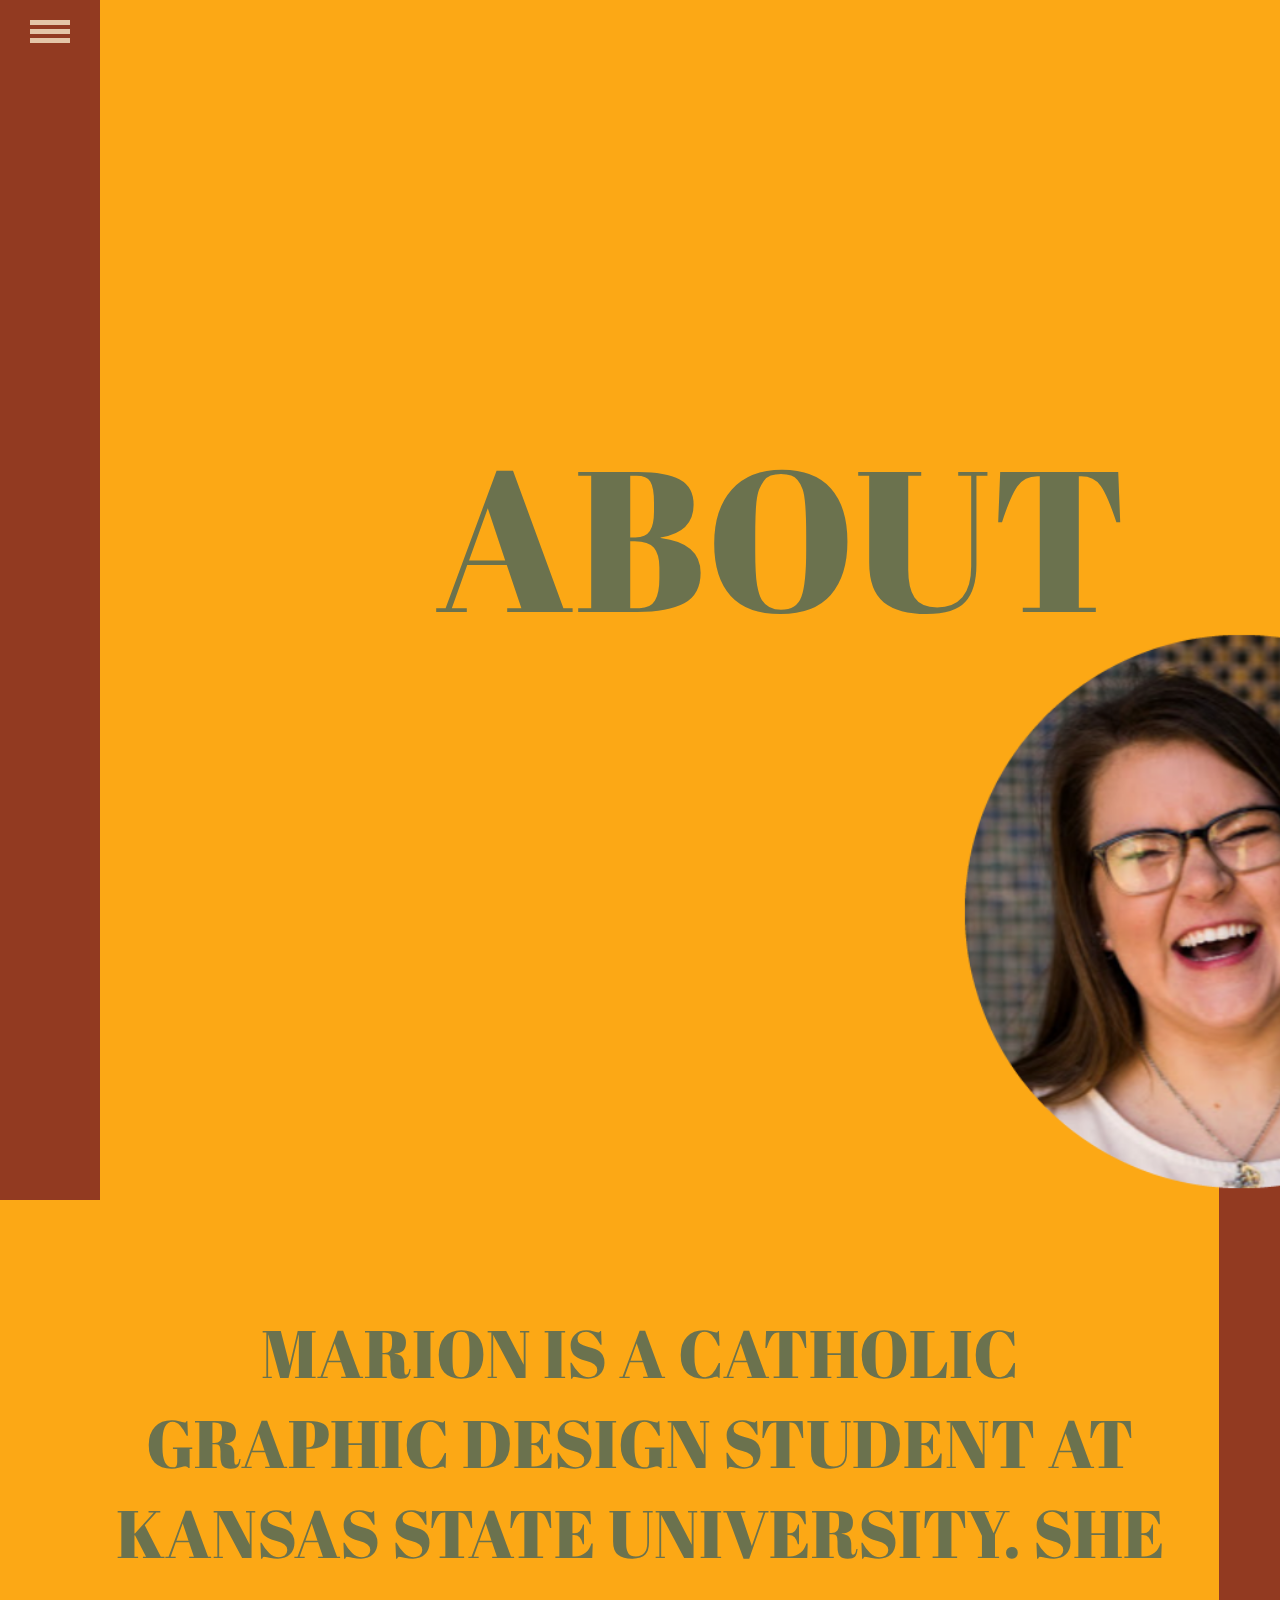
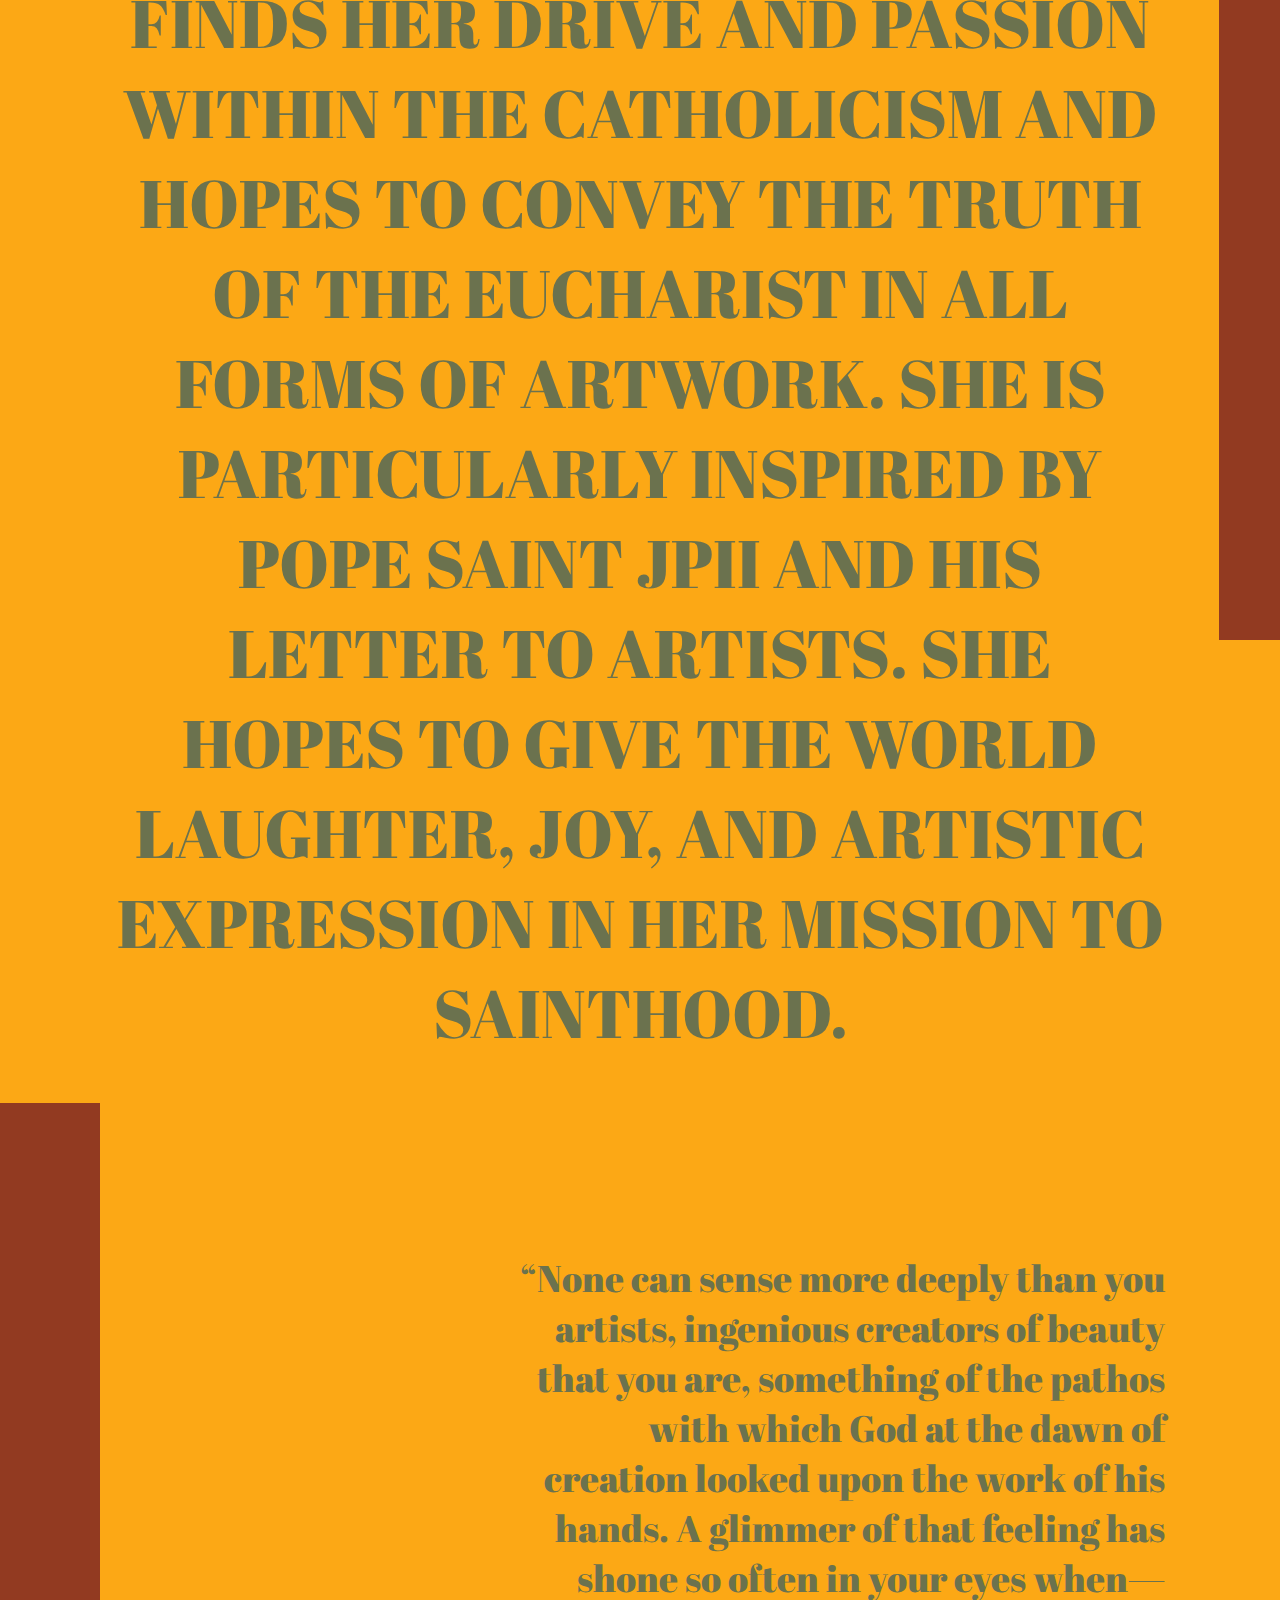
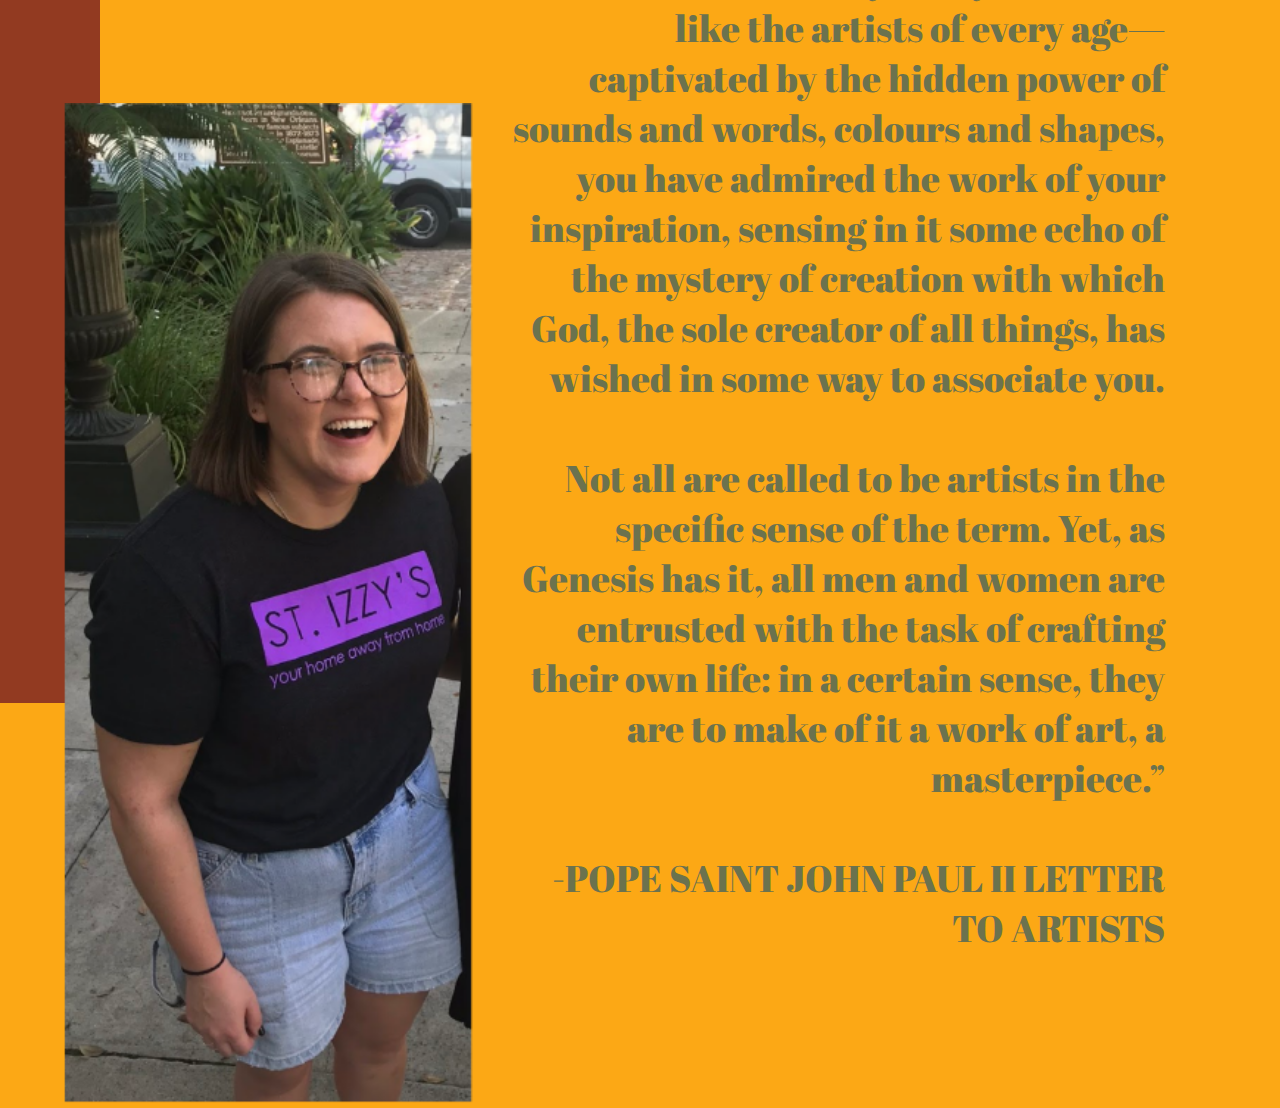
==== about.html @ 94790ca3 ".hello.about" ====
<!DOCTYPE html>
<html>
  <head>
    <title> Marion Farnet </title>
    <meta charset="UTF-8" />
    <link href="https://fonts.googleapis.com/css2?family=Abril+Fatface&display=swap" rel="stylesheet">
    <link rel="stylesheet" href="about.css" />
  </head>

  <div class="red_line_home">  </div>
  <div class="about">
    <p>ABOUT</p>
  </div>
<body class="menu_hidden">
  <div class="hamburger menu_toggle">
    <span class="line"></span>
    <span class="line"></span>
    <span class="line"></span>
  </div>
  <div class="menu">
    <div class="menu_close menu_toggle">
      <span class="line"></span>
      <span class="line"></span>
    </div>
    <a href="#">HOME</a>
    <a href="#">ABOUT</a>
    <a href="#">PERSONAL WORK</a>
    <a href="#">KSU PORTFOLIO</a>
    <a href="#">CONTACT</a>
  </div>

 <div class="profile"><img id="profile_pic" src="/image/profile_pic.png"></div>
 <div class="red_line_about">
     <div class="red_line_right"></div>
     <div class="about_info"> <p> MARION IS A CATHOLIC GRAPHIC DESIGN STUDENT AT KANSAS STATE UNIVERSITY. 
         SHE  FINDS HER DRIVE AND PASSION WITHIN THE CATHOLICISM AND HOPES TO CONVEY THE TRUTH OF THE EUCHARIST IN ALL FORMS OF ARTWORK. 
         SHE IS PARTICULARLY INSPIRED BY POPE SAINT JPII AND HIS LETTER TO ARTISTS. SHE HOPES TO GIVE THE WORLD LAUGHTER, JOY, 
         AND ARTISTIC EXPRESSION IN HER MISSION TO SAINTHOOD.</p></div>
     <div class="red_line_left"></div>
     <div class="about_jpii"> <br> “None can sense more deeply than you artists, 
        ingenious creators of beauty that you are, something of the pathos with which God at the dawn of creation
         looked upon the work of his hands. A glimmer of that feeling has shone so often in your eyes when—like the artists of every age—captivated 
         by the hidden power of sounds and words, colours and shapes, you have admired the work of your inspiration, sensing in it some echo of the 
         mystery of creation with which God, the sole creator of all things, has wished in some way to associate you.
     <br> <br> 
        Not all are called to be artists in the specific sense of the term. Yet, as Genesis has it, 
        all men and women are entrusted with the task of crafting their own life: in a certain sense, they are to 
         make of it a work of art, a masterpiece.” 
    <br><br> 
    -POPE SAINT JOHN PAUL II LETTER TO ARTISTS </div>
    <div class="about_pic"> <img id="degas_picture" src="/image/about_pic.png"></div>


 </div>


  <script src="src/index.js" defer></script>
  </body>


  </html>
---- about.css ----
body {
    font-family: sans-serif;
    margin: 0;
    padding: 0;
    background-color: #fca815;
    font-family: 'Abril Fatface', cursive;
  }

  .about{
      margin-top: -1000px;
      margin-left:34vw;
      color:#6b724e;
      font-size:150pt;
  }

  .about_info{
      margin-top: -1000px;
    margin-left:9vw;
    margin-right:9vw;
    color:#6b724e;
    font-size:50pt;
    text-align: center;
  }

  .about_jpii{
    margin-left:40vw;
    margin-right:9vw;
    color:#6b724e;
    font-size:28pt;
    text-align: right;
    margin-top: -1100px;
  }

  #degas_picture{
      margin-top: -850px;
      height: 1000px;
  }

  .red_line_home{
      background-color: #923a21;
      width:100px;
      height: 1200px;
  }


   #profile_pic{
    margin-top: 350px;
     height: 1100px;
     margin-left: 75vw;
    }

    .red_line_right{
        background-color: #923a21;
        width:100px;
        height: 1200px;
        margin-left: 95.25vw;
        margin-top: -500px;
    }

    .red_line_left{
        background-color: #923a21;
        width:100px;
        height: 1200px;
        margin-top: -20px;
    }






 






























      /*EVERYTHING HERE IS FOR THE HAMBURGER HOME PAGE */

  .hamburger {
    margin: 30px;
    margin-top: -850px;
    width: 40px;
    height: 35px;
    z-index: 10;
  }
  .hamburger .line {
    width: 40px;
    height: 5px;
    background-color: #e4c5a7;
    display: block;
    margin: 4px auto;
    cursor: pointer;
    -webkit-transition: all 0.3s ease-in-out;
    -o-transition: all 0.3s ease-in-out;
    transition: all 0.3s ease-in-out;
  }
  
  .hamburger:hover .line {
    background-color: yellow;
  }
  
  /* menu style */
  .menu_hidden .menu {
    /* THE STARTING POSITION SO THAT THE MENU IS HIDDEN */
    left: -60vw;
  }
  
  .menu {
    /* WIDTH SHOULD MATCH THE AMOUNT IT IS HIDDEN BY */
    width: 60vw;
    height: 100vh;
    background-color: #6b724e;
    position: absolute;
    top: 0;
    left: 0;
    z-index: 20;
    -webkit-transition: all 0.9s ease-in-out;
    -o-transition: all 0.9s ease-in-out;
    transition: all 0.9s ease-in-out;
  }
  
  .menu a {
    display: block;
    padding: 20px;
    text-align: center;
    color: white;
    font-size: 3em;
    text-decoration: none;
  }
  
  .menu a:hover {
    color: blue;
  }
  
  /* CLOSE ICON */
  .menu_close {
    position: absolute;
    right: 45px;
    top: 20px;
  }
  
  .menu_close .line {
    width: 40px;
    height: 5px;
    background-color: white;
    display: block;
    margin: 8px auto;
    cursor: pointer;
    -webkit-transition: all 0.1s ease-in-out;
    -o-transition: all 0.1s ease-in-out;
    transition: all 0.1s ease-in-out;
  }
  
  .menu_close .line:nth-of-type(1) {
    transform: rotate(-45deg);
    position: absolute;
  }
  
  .menu_close .line:nth-of-type(2) {
    transform: rotate(45deg);
    position: absolute;
  }
  
  .menu_close:hover .line {
    background-color: red;
  }
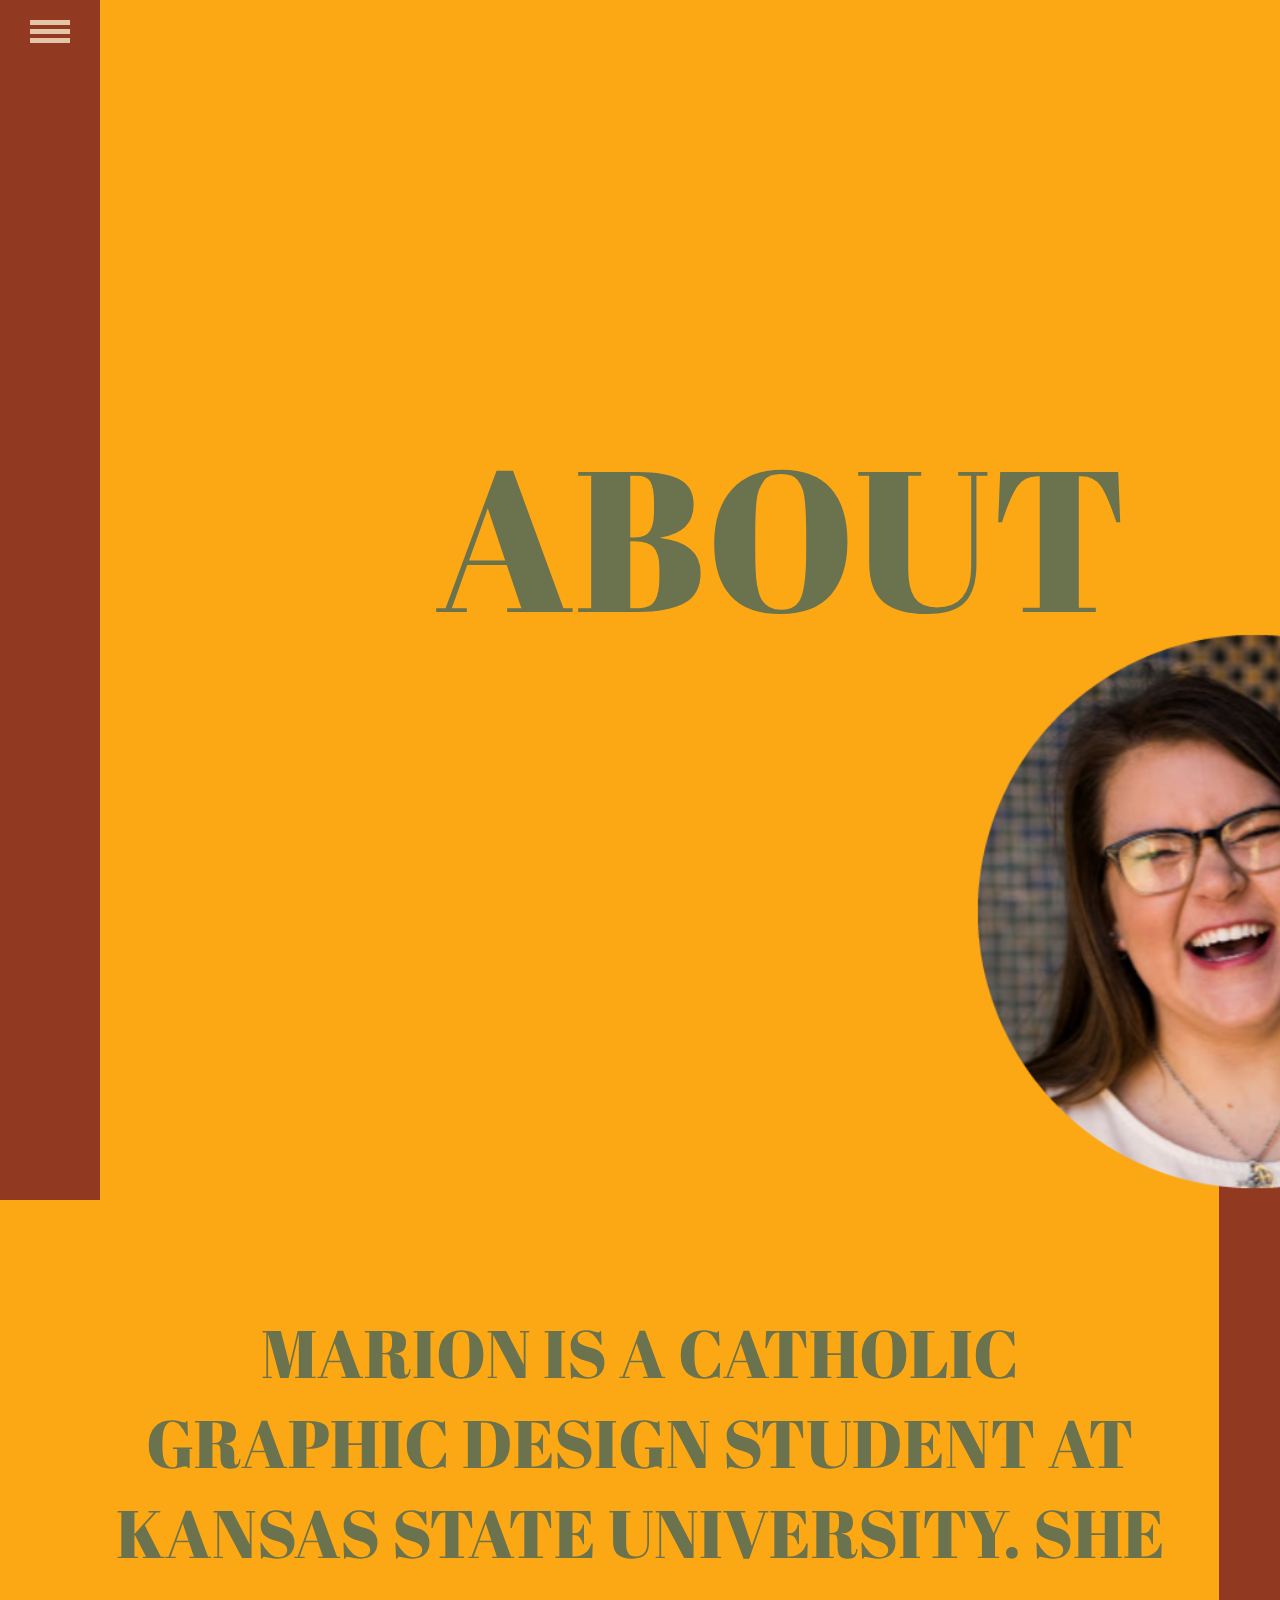
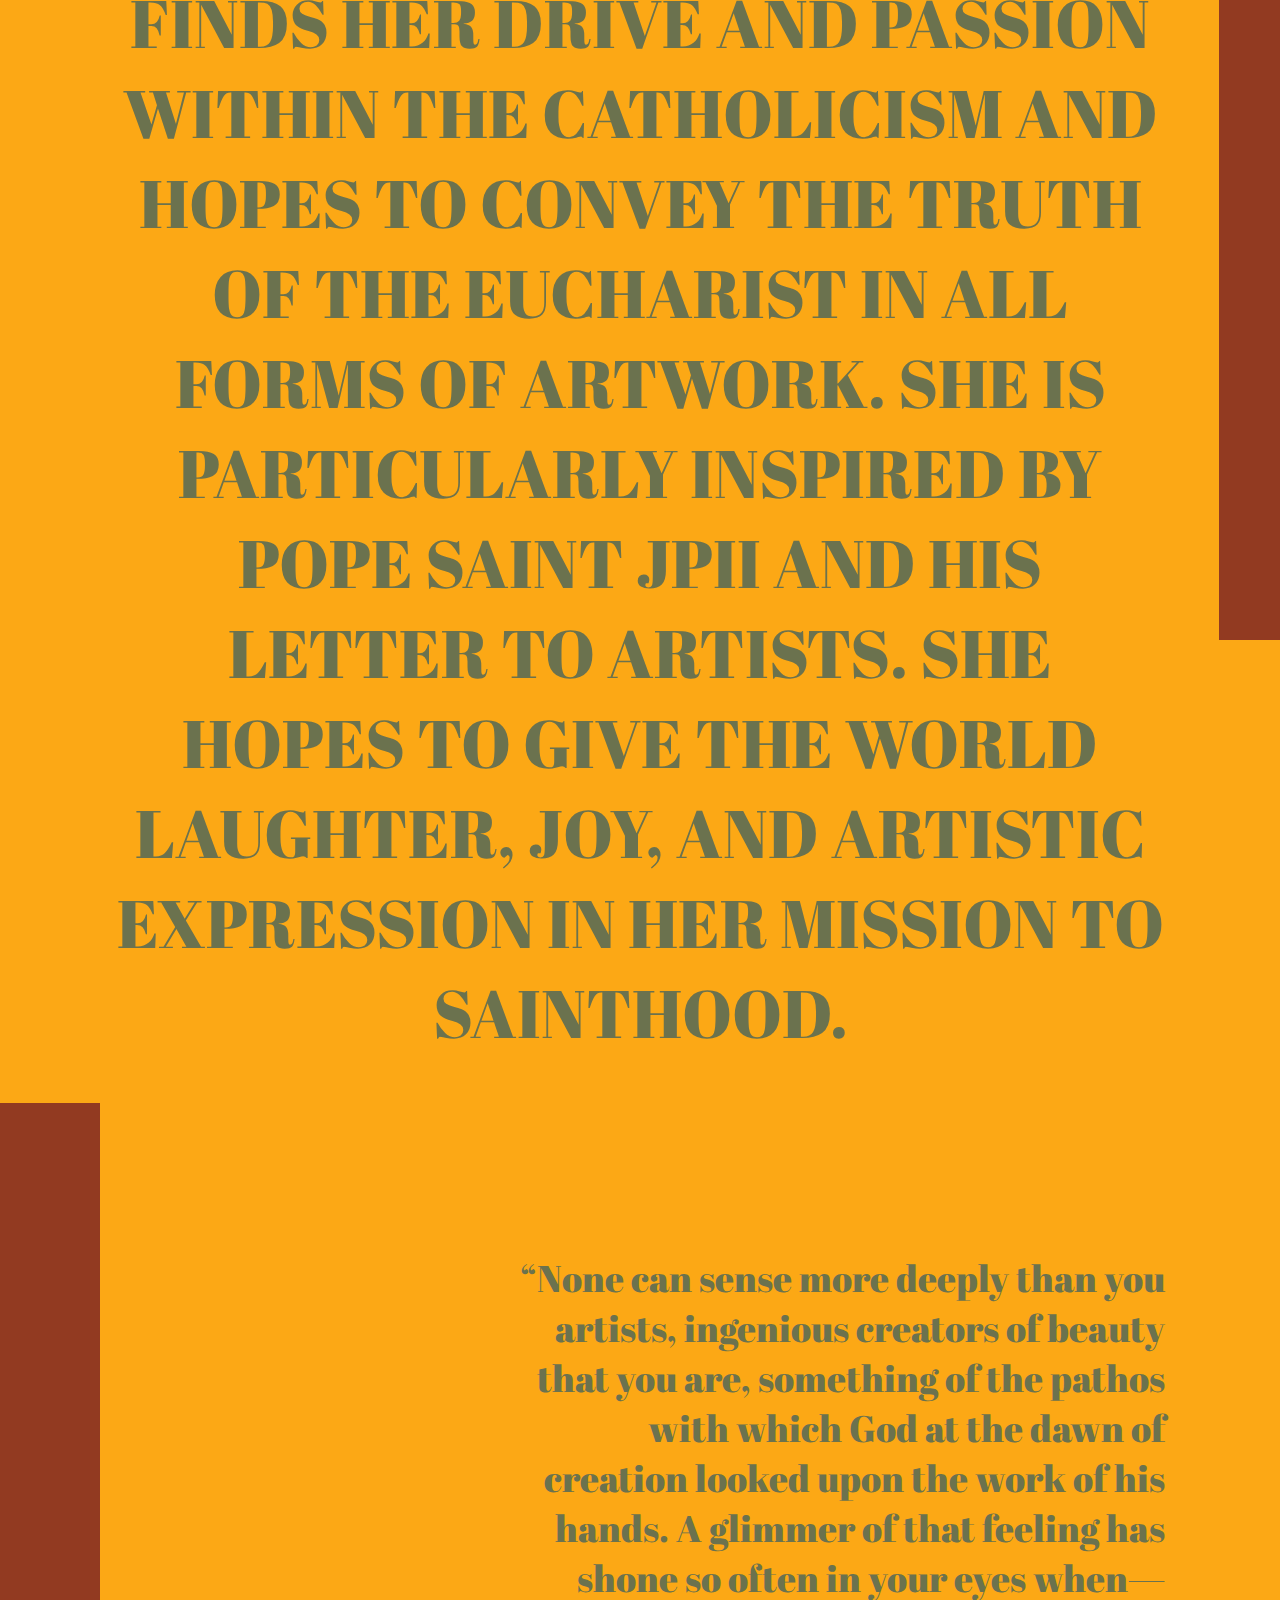
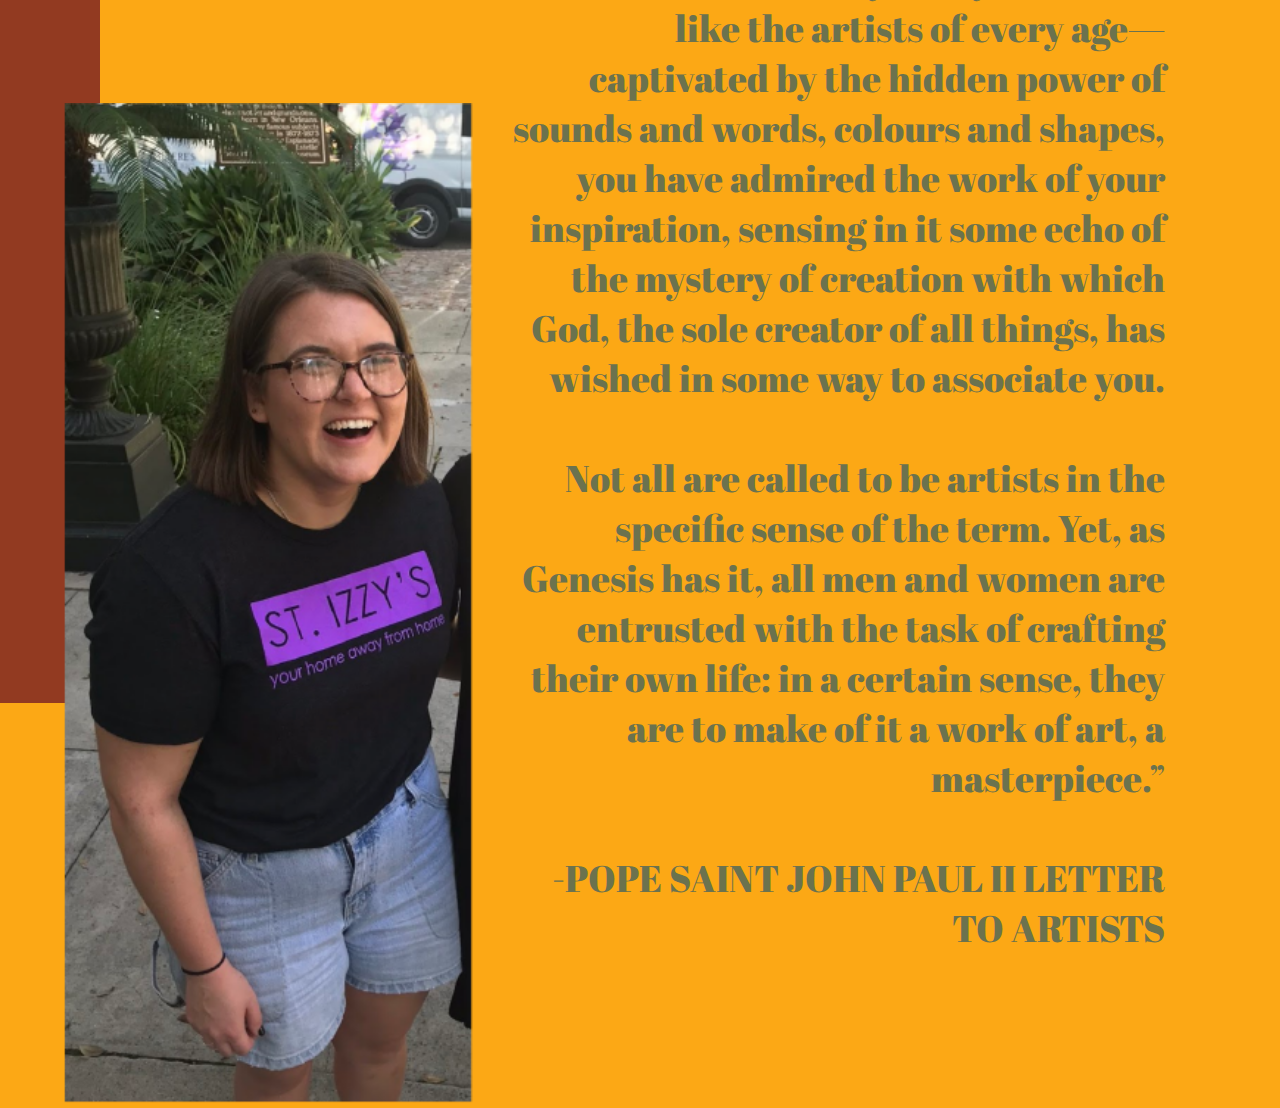
==== commit 0f6713a1: "ksu portfolio and contact page done" ====
--- a/about.html
+++ b/about.html
@@ -1,7 +1,7 @@
 <!DOCTYPE html>
 <html>
   <head>
-    <title> Marion Farnet </title>
+    <title> Marion Farnet-About</title>
     <meta charset="UTF-8" />
     <link href="https://fonts.googleapis.com/css2?family=Abril+Fatface&display=swap" rel="stylesheet">
     <link rel="stylesheet" href="about.css" />
--- a/about.css
+++ b/about.css
@@ -46,7 +46,8 @@
    #profile_pic{
     margin-top: 350px;
      height: 1100px;
-     margin-left: 75vw;
+     margin-left: 76vw;
+     
     }
 
     .red_line_right{
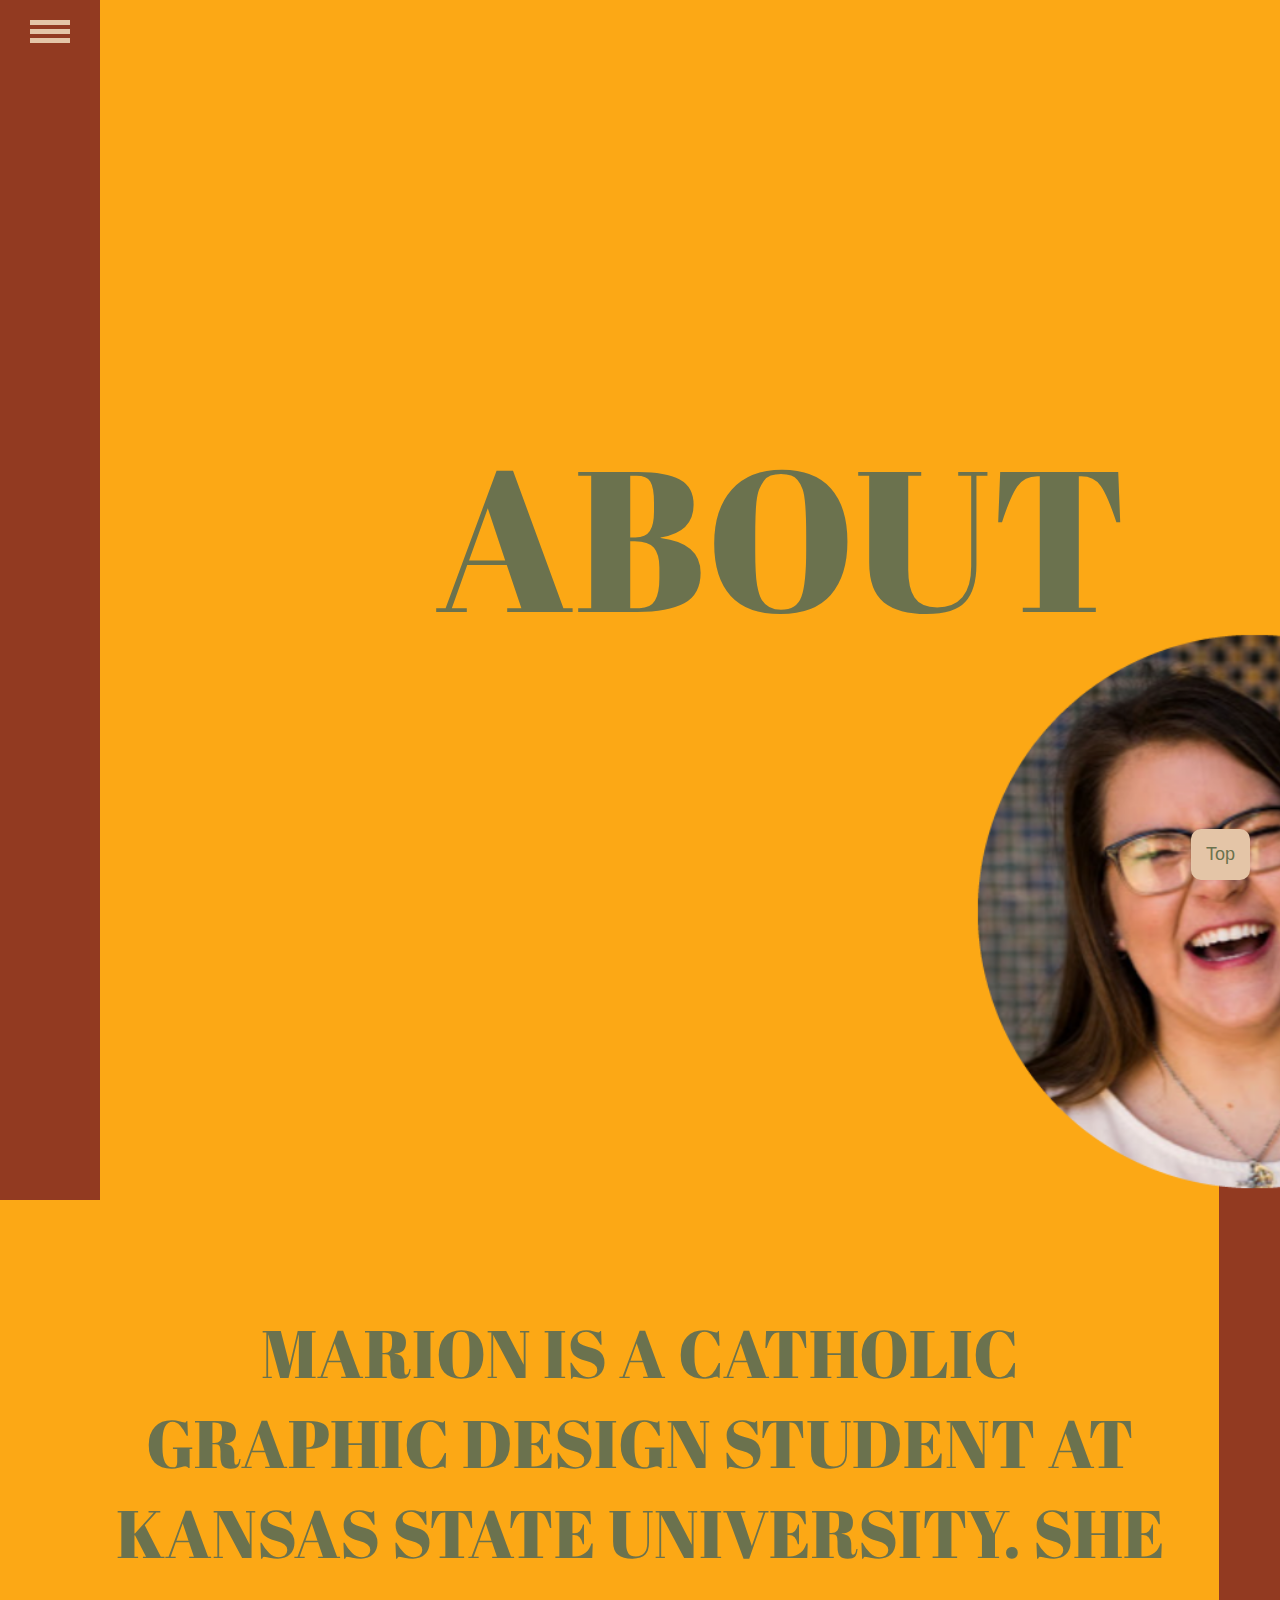
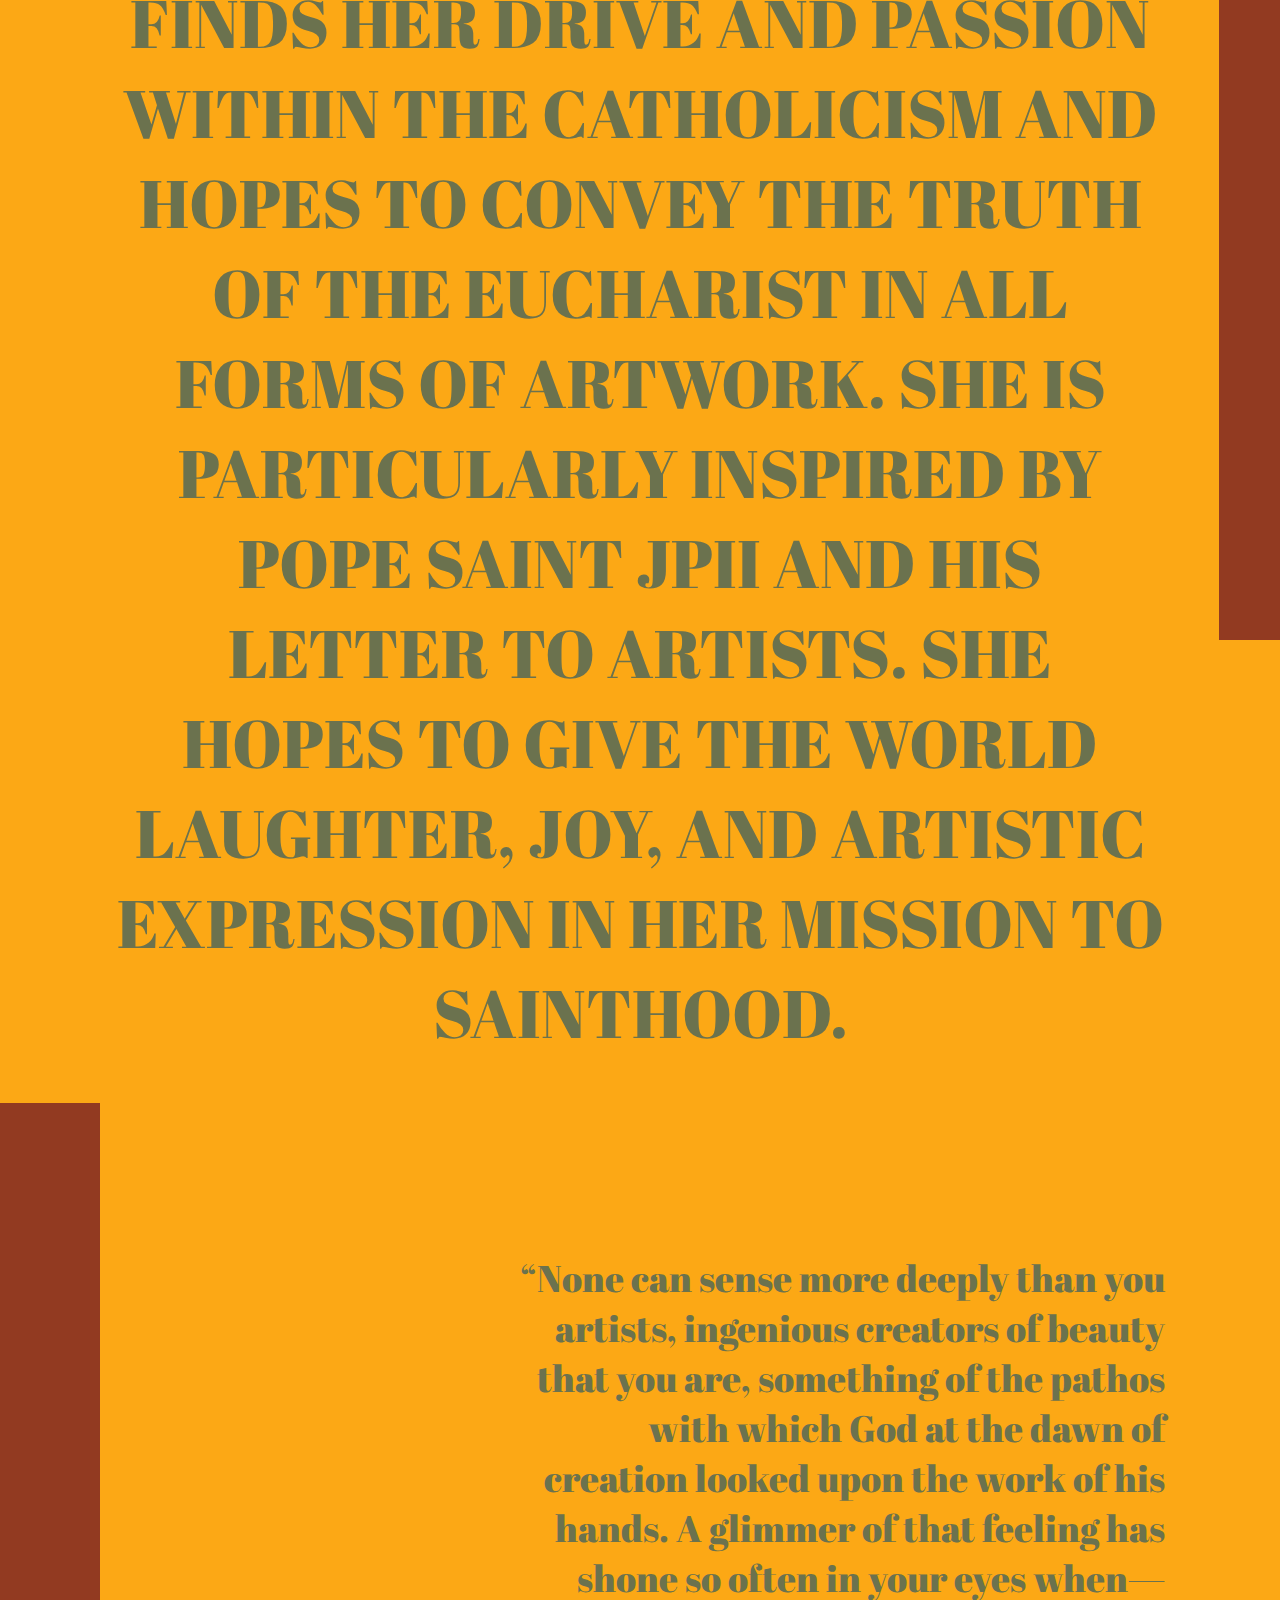
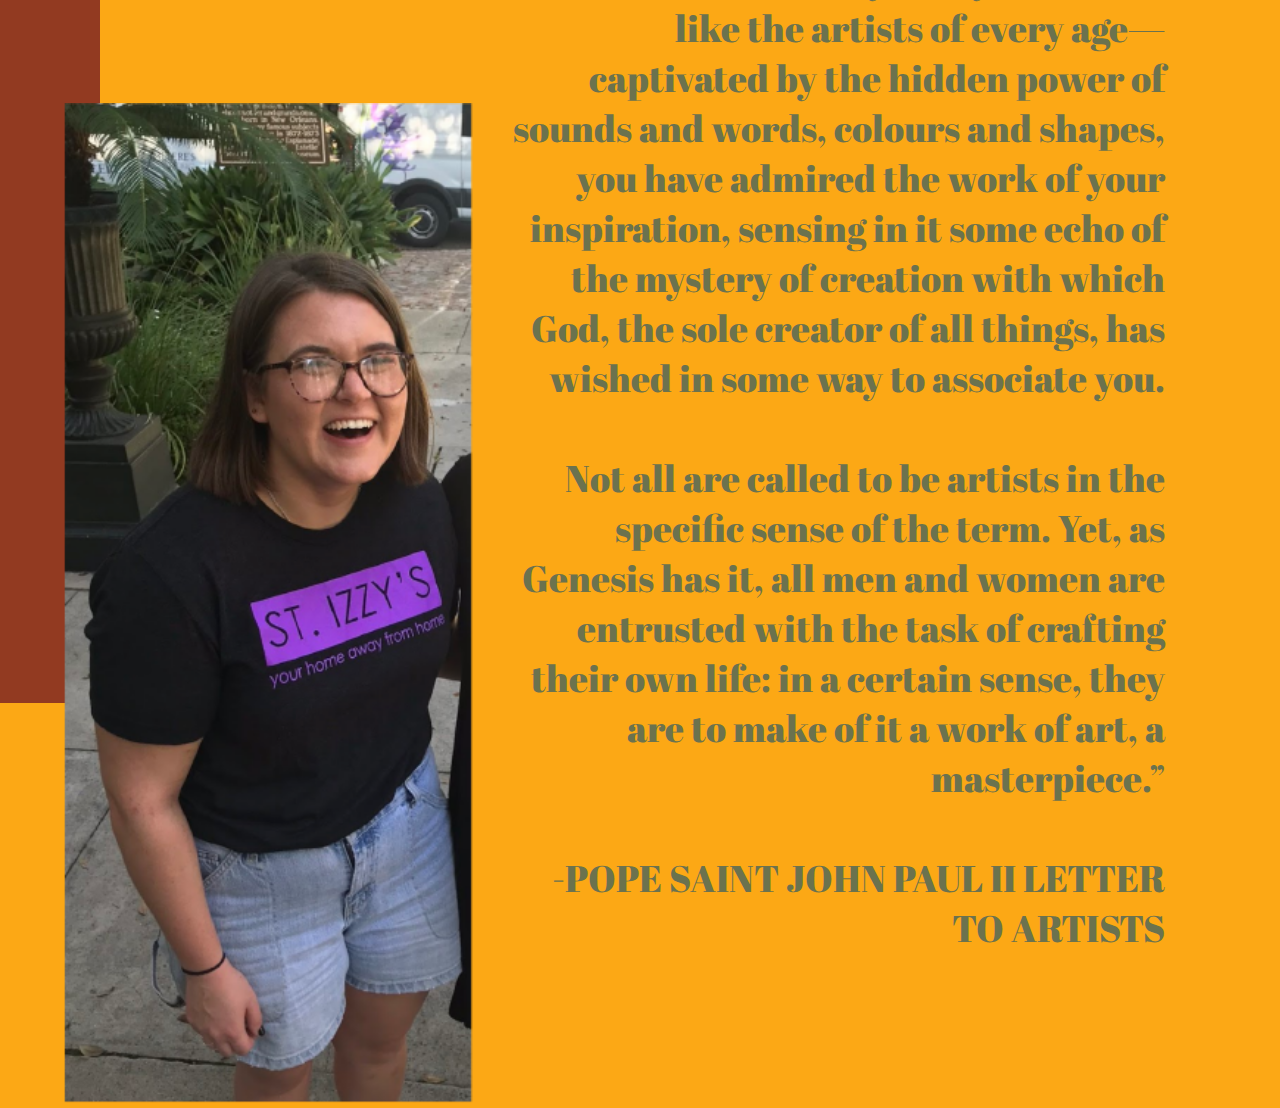
==== commit 1ba07b28: "links updated" ====
--- a/about.html
+++ b/about.html
@@ -22,11 +22,11 @@
       <span class="line"></span>
       <span class="line"></span>
     </div>
-    <a href="#">HOME</a>
-    <a href="#">ABOUT</a>
-    <a href="#">PERSONAL WORK</a>
-    <a href="#">KSU PORTFOLIO</a>
-    <a href="#">CONTACT</a>
+    <a href="index.html">HOME</a>
+    <a href="about.html">ABOUT</a>
+    <a href="personal_projects.html">PERSONAL WORK</a>
+    <a href="ksu_portfolio.html">KSU PORTFOLIO</a>
+    <a href="contact.html">CONTACT</a>
   </div>
 
  <div class="profile"><img id="profile_pic" src="/image/profile_pic.png"></div>
@@ -54,8 +54,9 @@
  </div>
 
 
-  <script src="src/index.js" defer></script>
+  <script src="index.js" defer></script>
   </body>
 
+  <button onclick="topFunction()" id="myBtn" title="Go to top">Top</button>
 
   </html>--- a/about.css
+++ b/about.css
@@ -192,3 +192,26 @@
     background-color: red;
   }
   
+
+
+
+
+
+  #myBtn {
+    position: fixed; /* Fixed/sticky position */
+    bottom: 20px; /* Place the button at the bottom of the page */
+    right: 30px; /* Place the button 30px from the right */
+    z-index: 99; /* Make sure it does not overlap */
+    border: none; /* Remove borders */
+    outline: none; /* Remove outline */
+    background-color:#e4c5a7; /* Set a background color */
+    color: #6b724e; /* Text color */
+    cursor: pointer; /* Add a mouse pointer on hover */
+    padding: 15px; /* Some padding */
+    border-radius: 10px; /* Rounded corners */
+    font-size: 18px; /* Increase font size */
+  }
+  
+  #myBtn:hover {
+    background-color: #555; /* Add a dark-grey background on hover */
+  }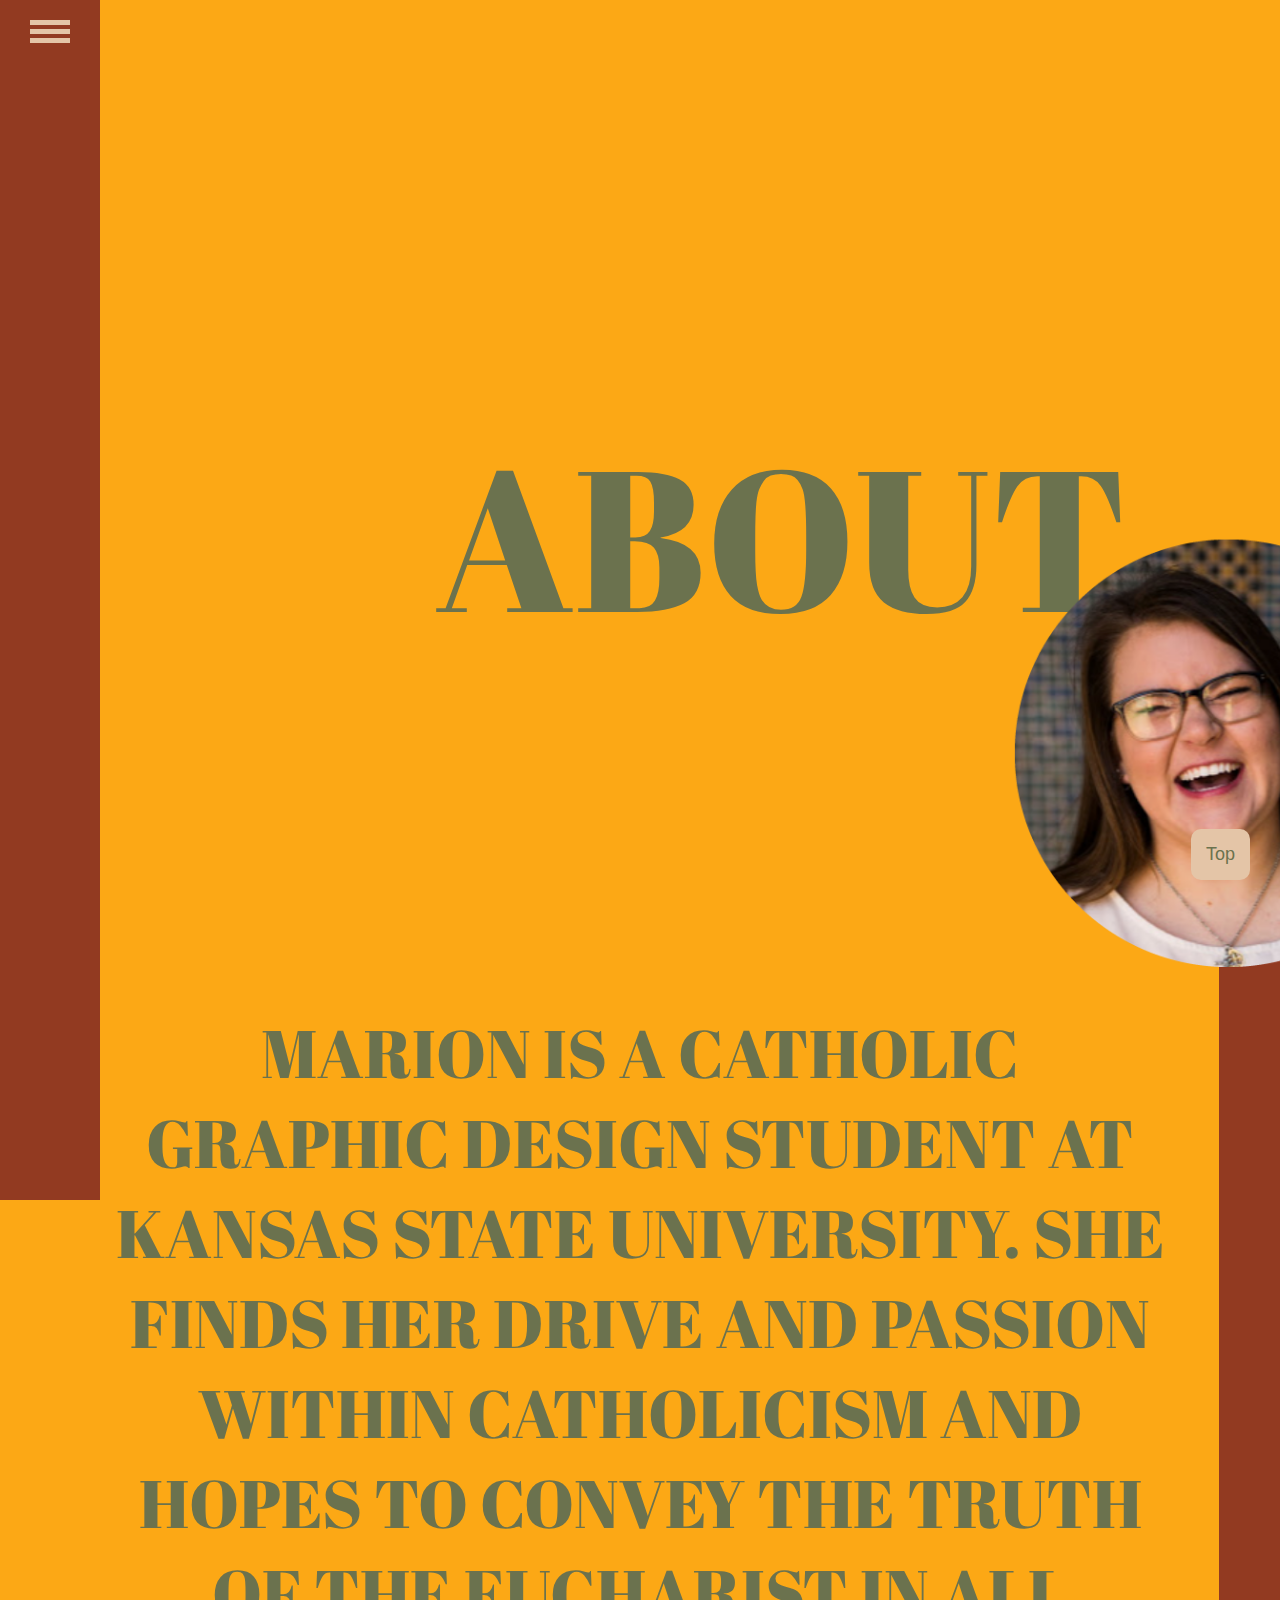
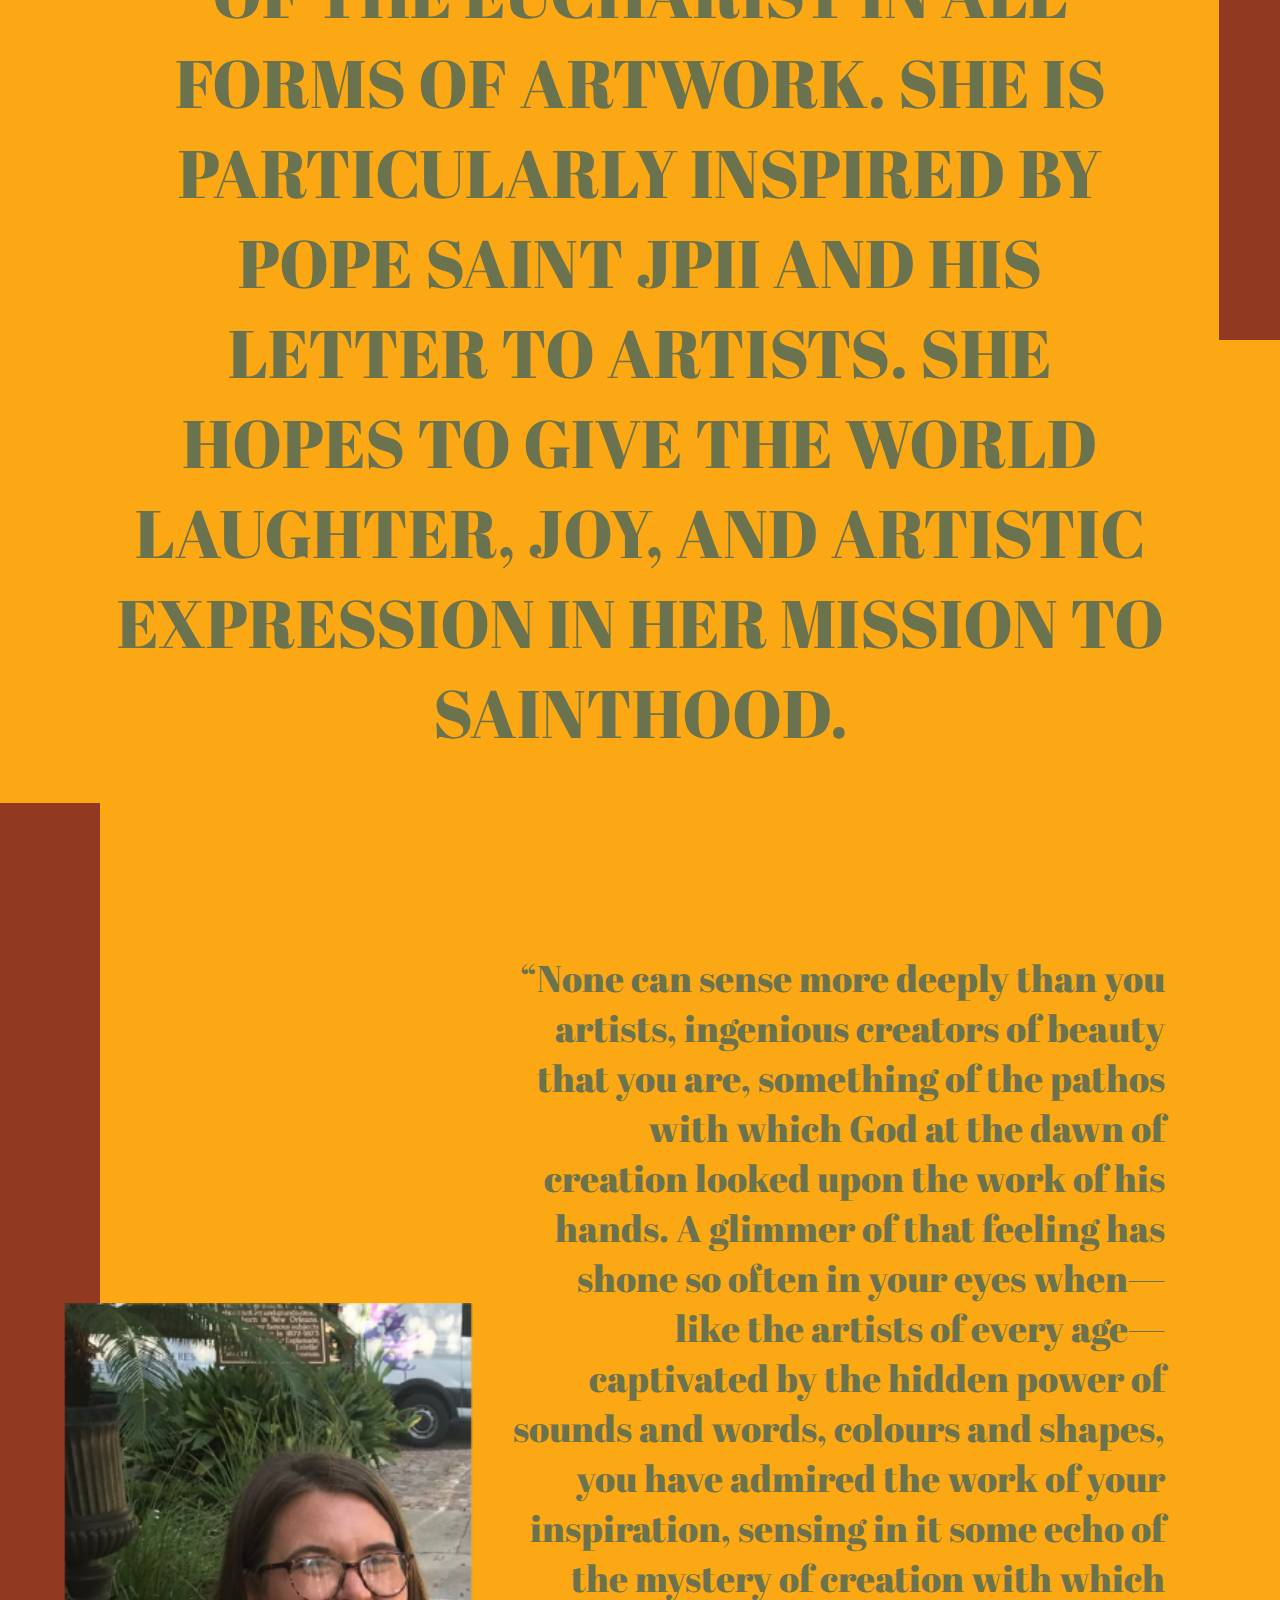
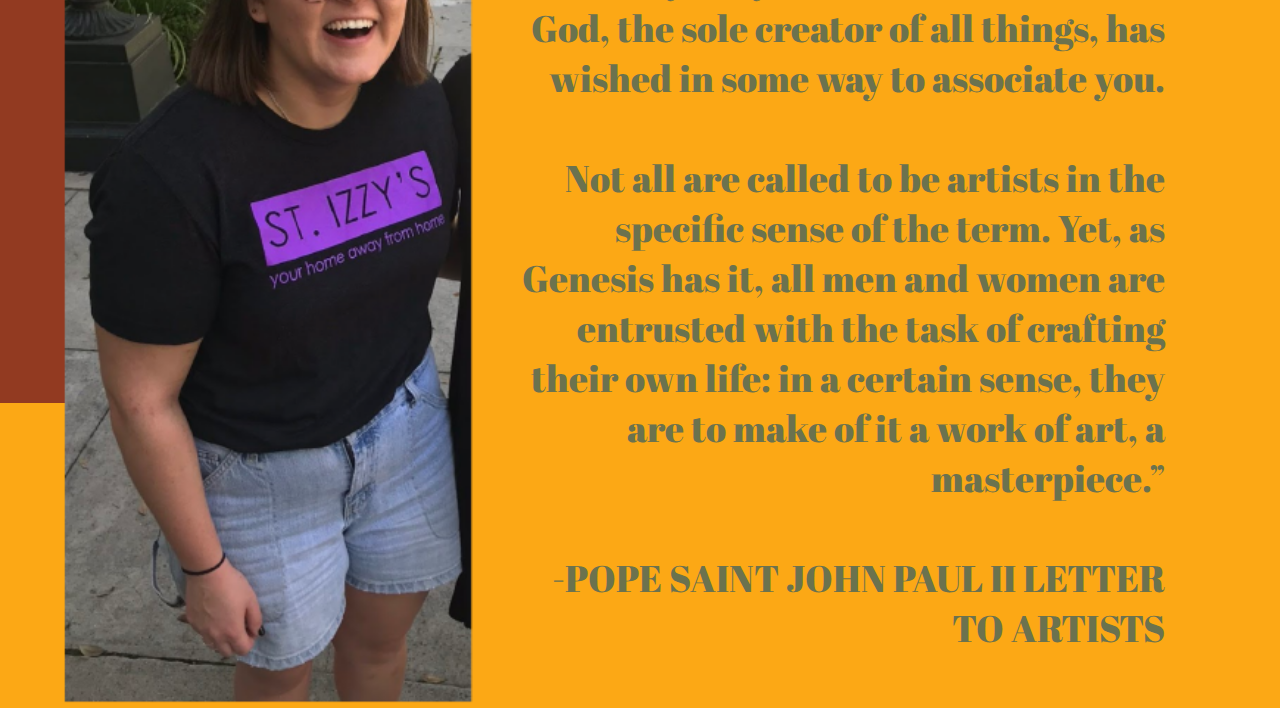
==== commit 3e1ec421: "edit" ====
--- a/about.html
+++ b/about.html
@@ -33,7 +33,7 @@
  <div class="red_line_about">
      <div class="red_line_right"></div>
      <div class="about_info"> <p> MARION IS A CATHOLIC GRAPHIC DESIGN STUDENT AT KANSAS STATE UNIVERSITY. 
-         SHE  FINDS HER DRIVE AND PASSION WITHIN THE CATHOLICISM AND HOPES TO CONVEY THE TRUTH OF THE EUCHARIST IN ALL FORMS OF ARTWORK. 
+         SHE  FINDS HER DRIVE AND PASSION WITHIN CATHOLICISM AND HOPES TO CONVEY THE TRUTH OF THE EUCHARIST IN ALL FORMS OF ARTWORK. 
          SHE IS PARTICULARLY INSPIRED BY POPE SAINT JPII AND HIS LETTER TO ARTISTS. SHE HOPES TO GIVE THE WORLD LAUGHTER, JOY, 
          AND ARTISTIC EXPRESSION IN HER MISSION TO SAINTHOOD.</p></div>
      <div class="red_line_left"></div>
--- a/about.css
+++ b/about.css
@@ -32,7 +32,7 @@
   }
 
   #degas_picture{
-      margin-top: -850px;
+      margin-top: -950px;
       height: 1000px;
   }
 
@@ -44,9 +44,9 @@
 
 
    #profile_pic{
-    margin-top: 350px;
-     height: 1100px;
-     margin-left: 76vw;
+    margin-top: 300px; /*works in chrome not safari*/
+     height: 850px;
+     margin-left: 79vw;
      
     }
 
@@ -64,23 +64,6 @@
         height: 1200px;
         margin-top: -20px;
     }
-
-
-
-
-
-
- 
-
-
-
-
-
-
-
-
-
-
 
 
 
@@ -150,13 +133,13 @@
     display: block;
     padding: 20px;
     text-align: center;
-    color: white;
+    color: #e4c5a7;
     font-size: 3em;
     text-decoration: none;
   }
   
   .menu a:hover {
-    color: blue;
+    color: #fca815;
   }
   
   /* CLOSE ICON */
@@ -214,4 +197,123 @@
   
   #myBtn:hover {
     background-color: #555; /* Add a dark-grey background on hover */
-  }+  }
+
+
+
+
+  /* tablet size 768px x 1024px edits*/
+@media screen and (max-width: 1024px) and (min-width: 768px) {
+
+
+  .about{
+    margin-top: -1100px;
+    margin-left:20vw;
+    color:#6b724e;
+    font-size:150pt;
+}
+#profile_pic{
+  margin-top: 400px;
+   height: 750px;
+   margin-left: 67vw;
+   
+  }
+
+  .hamburger {
+    margin: 30px;
+    margin-top: -750px;
+    width: 40px;
+    height: 35px;
+    z-index: 10;
+  }
+
+
+  .about_info{
+  margin-top: -950px;
+  margin-left:12vw;
+  margin-right:10vw;
+  color:#6b724e;
+  font-size:35pt;
+  text-align: center;
+}
+
+.about_jpii{
+  margin-left:50vw;
+  margin-right:9vw;
+  color:#6b724e;
+  font-size:15pt;
+  text-align: right;
+  margin-top: -1000px;
+}
+
+#degas_picture{
+  margin-top: -700px;
+  height: 900px;
+}
+}
+
+
+
+
+
+
+
+ /* Phone Styles width 767px */
+ @media screen and (max-width: 767px) {
+
+
+  .about{
+    margin-top: -1000px;
+    margin-left:25vw;
+    color:#6b724e;
+    font-size:100pt;
+}
+
+.hamburger {
+  margin: 30px;
+  margin-top: -625px;
+  width: 40px;
+  height: 35px;
+  z-index: 10;
+}
+
+#profile_pic{
+  margin-top: 450px;
+   height: 650px;
+   margin-left: 67vw;
+   
+  }
+
+  .about_info{
+    margin-top: -900px;
+  margin-left:11vw;
+  margin-right:10vw;
+  color:#6b724e;
+  font-size:25pt;
+  text-align: center;
+}
+
+.about_jpii{
+  margin-left:40vw;
+  margin-right:9vw;
+  color:#6b724e;
+  font-size:15pt;
+  text-align: right;
+  margin-top: -1100px;
+}
+#degas_picture{
+  margin-top: -700px;
+  height: 600px;
+}
+
+.red_line_left{
+  background-color: #923a21;
+  width:75px;
+  height: 1200px;
+  margin-top: -20px;
+}
+
+
+}
+
+
